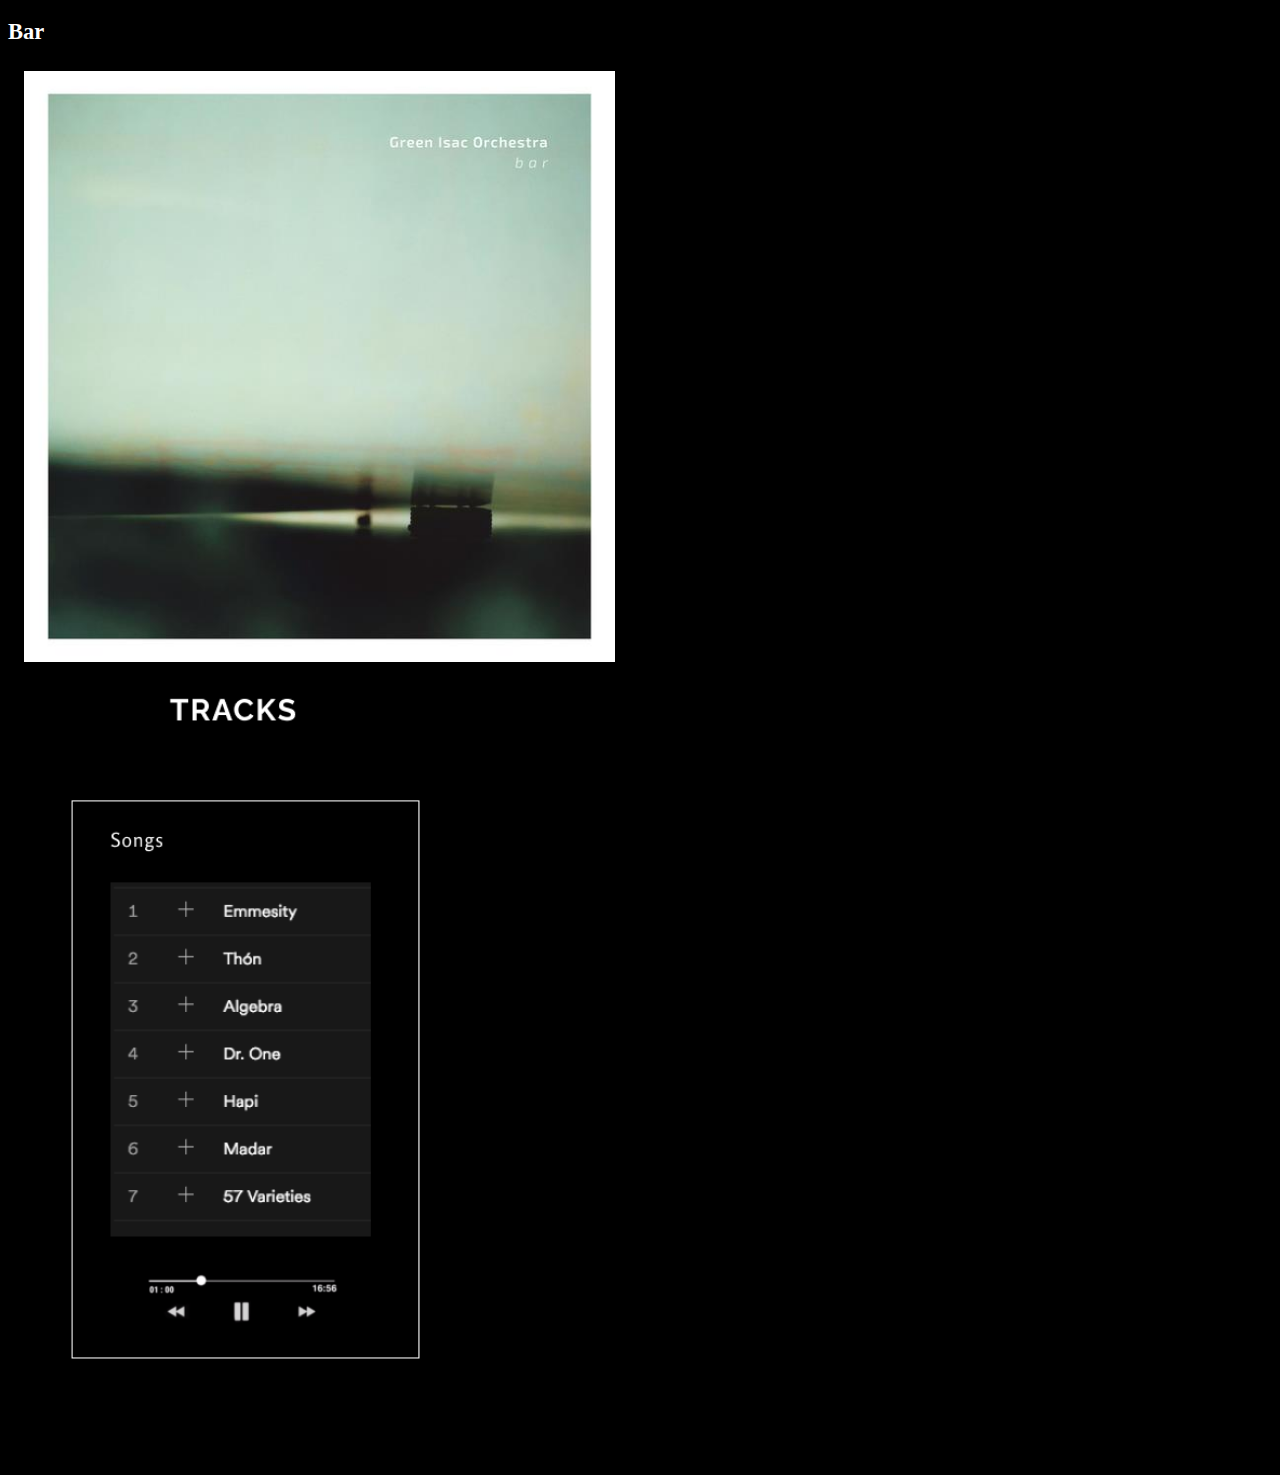
==== Green Isac & Orchestra/GreenIsacOrchestra/Discobar.html @ 787ea7b1 "Add files via upload" ====
<!DOCTYPE html>
<html lang="en-us">
 <head>
  <link rel="stylesheet" href="Style.css"/>
 </head>

<body>

<div class="isac">
  <h2>Bar</h2>
  <div class="row">
<div class="column">
  <div class="card">
    <img src="images/bar.jpg" style="width:100%">
  </div>

    <div class="card">
      <img src="images/track.png" style="width:100%">
      </div>
  </div>
</div>
</div>

</body>
</html>
---- Green Isac & Orchestra/GreenIsacOrchestra/Style.css ----
body{
  background-position: fixed;
  color: white;
  font-size: 15px;
  font-weight: normal;
  font-family: Spectral;
  background-color:black;
}

.a green isac{
  position: absolute;
  text-align: right;
  float: right;
}


.dropbtn {
  background-color: black;
  color: white;
  padding: 16px;
  font-size: 16px;
  border: none;
  cursor: pointer;
}

.dropbtn:hover, .dropbtn:focus {
  background-color: gray;
}

.fas fa-bars{
  position: relative;
  display: inline-block;
  font-size: 20px;
}

.dropdown-content {
  display: none;
  position: absolute;
  background-color: #f1f1f1;
  min-width: 160px;
  overflow: auto;
  box-shadow: 0px 8px 16px 0px rgba(0,0,0,0.2);
  z-index: 1;
}

.dropdown-content a {
  color: black;
  padding: 12px 16px;
  text-decoration: none;
  display: block;
}

.dropdown a:hover {
  background-color:gray;
}

.show {
  display: block;
}

.media {
  z-index: 2;
  text-align: center;
  top: 37%;
  color: white;   
  width: 100%;
  background-color:black;
  border: 5px solid black;
}

.column {
  float: left;
  width: 48%;
  margin-bottom: 16px;
  padding: 0 8px;
}

.card {
  box-shadow: 0 4px 8px 0 rgba(0, 0, 0, 0.2);
  margin: 8px;
}
     

.imagecard {
  box-shadow: 0 4px 8px 0 rgba(0, 0, 0, 0.2);
  margin: 8px;
  }

.news{
  position: absolute;
  z-index: 3;
  text-align: center;
  bottom: -2000px;
  color: white;   
  width: 95%;
  background-color:black;
  border: 5px solid black;
}

.discography{
  position: absolute;
  z-index: 4;
  text-align: center;
  bottom: -2500px;
  color: white;   
  width: 90%;
  background-color:black;
  border: 5px solid black;
}

  /*
  .technicalsupport{
   position: absolute;
   z-index: 5;
   text-align: center;
   bottom: -380px;
   color: white;   
   width: 90%;
   background-color:black;
   border: 5px solid black;
}
*/
      
.about{
  position: absolute;
  z-index: 6;
  text-align: center;
  color: white;   
  bottom: -3100px;
  width: 70%;
  left: 15%;
  background-color:black;
  border: 5px solid black;
}


.contact{
  position: absolute;
  z-index: 7;
  text-align: center;
  color: white;   
  width: 100%;
  left: 2%;
  top: 4000px;
  background-color:black;
  border: 5px solid black;
}

.videoswrapper {
  position: relative;
  left: 5%;
}
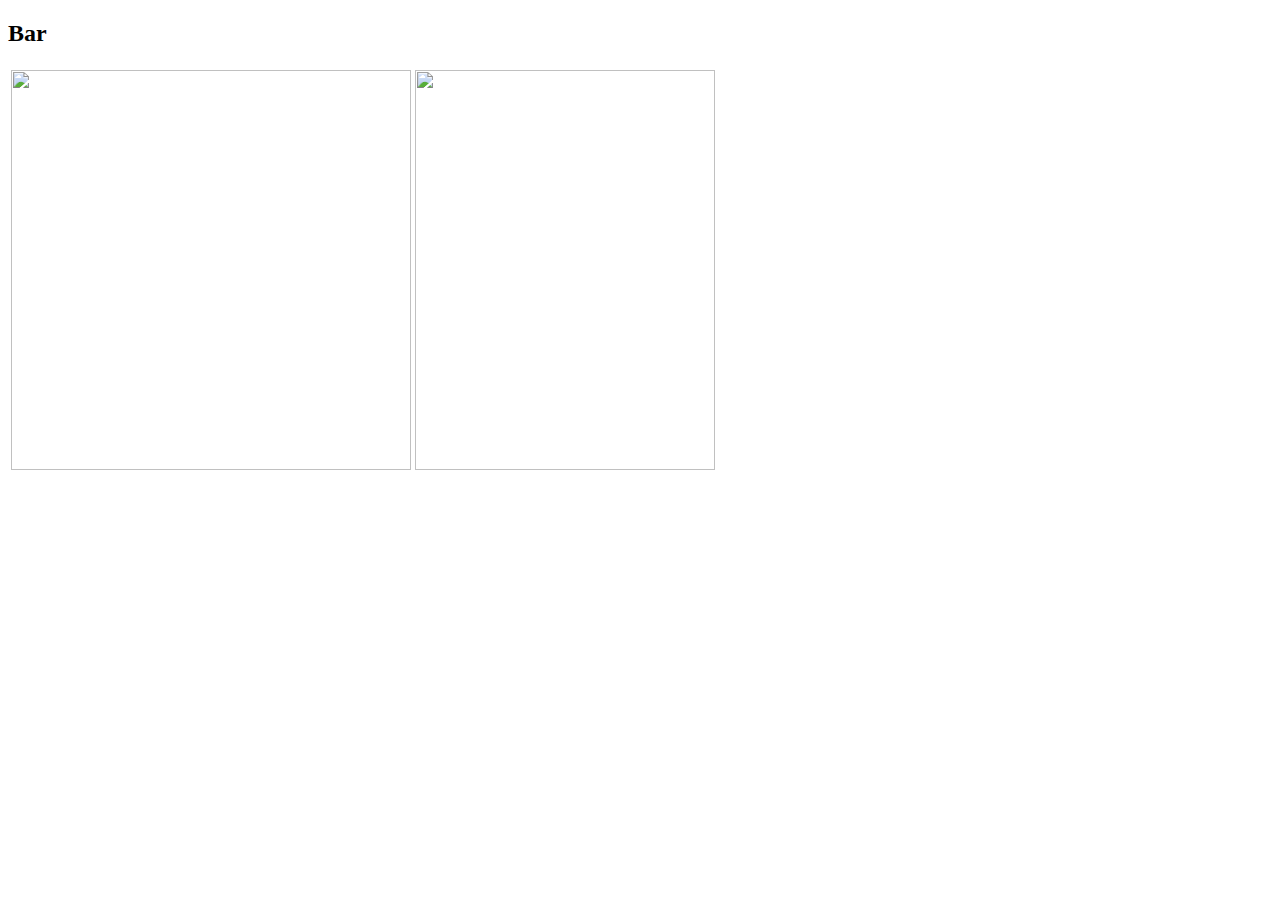
==== commit 1ba2c852: "Update Discobar.html" ====
--- a/Green Isac & Orchestra/GreenIsacOrchestra/Discobar.html
+++ b/Green Isac & Orchestra/GreenIsacOrchestra/Discobar.html
@@ -1,25 +1,22 @@
 <!DOCTYPE html>
 <html lang="en-us">
  <head>
-  <link rel="stylesheet" href="Style.css"/>
+  <link rel="stylesheet" href="Disco.css"/>
  </head>
 
 <body>
 
-<div class="isac">
+ <div class="discography">
   <h2>Bar</h2>
-  <div class="row">
-<div class="column">
-  <div class="card">
-    <img src="images/bar.jpg" style="width:100%">
-  </div>
+ <table class="bar">
+  
+  <tr>
+    <td><img src="Images/bar.jpg" style="width:400px" height="400px"/></td>
+    <td><img src="Images/track.png" style="width:300px" height="400px"/></td>
+  </tr>
 
-    <div class="card">
-      <img src="images/track.png" style="width:100%">
-      </div>
-  </div>
-</div>
-</div>
+</table>
+ </div>
 
 </body>
-</html>+</html>
